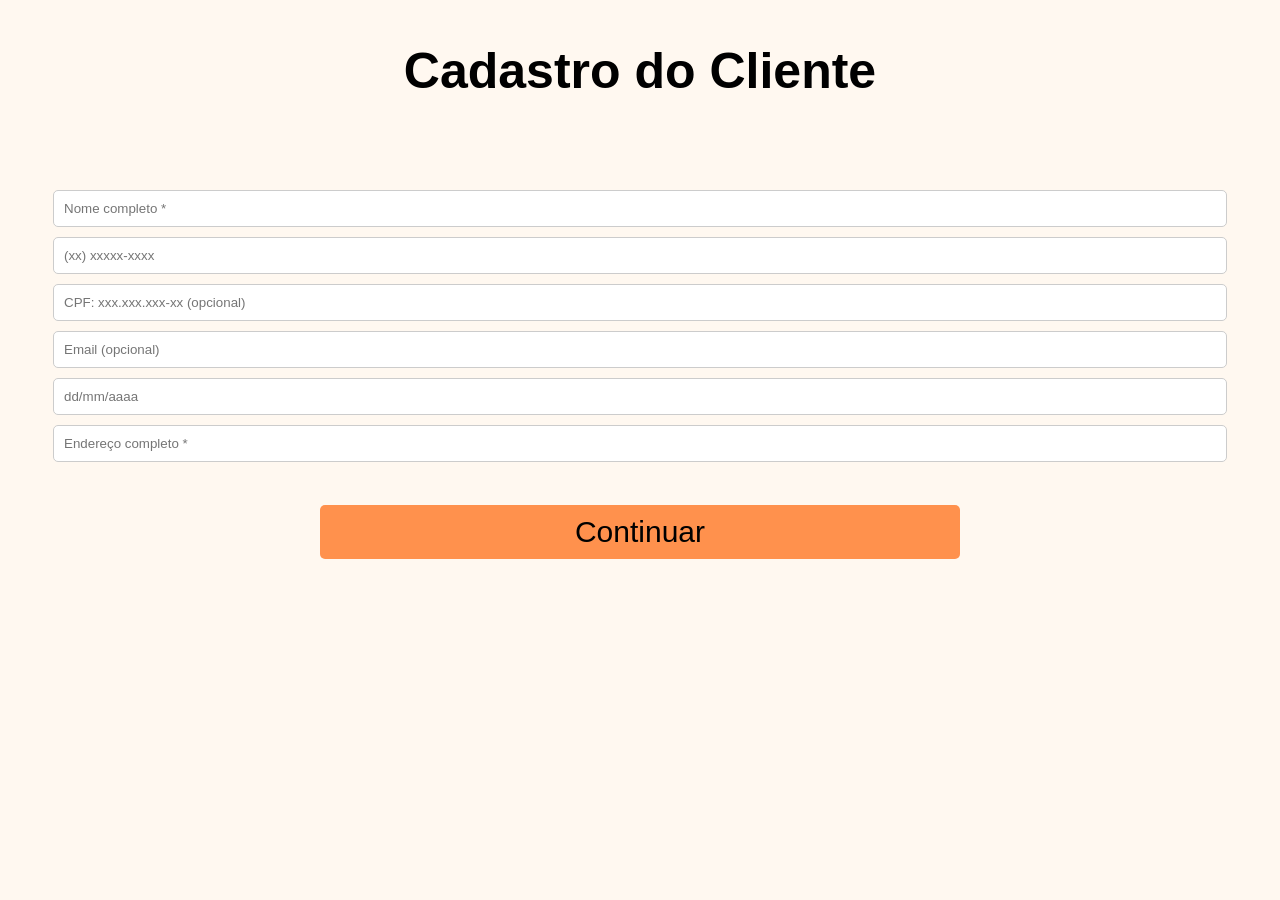
==== index.html @ 3e5bff9b "Add files via upload" ====
<!DOCTYPE html>
<html>
<head>
<meta charset="UTF-8">
<link rel="stylesheet" href="style.css">
<title>Cadastro</title>
</head>
<body>

<h2>Cadastro do Cliente</h2>

<input id="nome" type="text" placeholder="Nome completo *">

<input type="tel" id="telefone" placeholder="(xx) xxxxx-xxxx" oninput="mascaraTelefone(this)" maxlength="15">

<input id="cpf" type="text" 
placeholder="CPF: xxx.xxx.xxx-xx (opcional)">

<input id="email" type="email" 
placeholder="Email (opcional)">

<input type="text" id="nascimento" placeholder="dd/mm/aaaa" oninput="mascaraData(this)" maxlength="10">

<input id="endereco" type="text" 
placeholder="Endereço completo *">

<br>
<button onclick="irLGPD()">Continuar</button>

<p id="erro"></p>

<script src="script.js"></script>
</body>
</html>
---- style.css ----
body {
  font-family: Arial, sans-serif;
  text-align: center;
  background: #fff8f0;
  margin: 0;
  padding: 0;
  font-size: 20px
}

/* Container central */
.container {
  background: white;
  width: 320px;
  margin: 60px auto;
  padding: 20px;
  border-radius: 10px;
  box-shadow: 0px 0px 10px rgba(0,0,0,0.1);
}

/* Títulos */
h2 {
  margin-bottom: 90px;
  font-size: 50px;
}

/* Inputs */
input {
  display: block;
  width: 90%;
  margin: 10px auto;
  padding: 10px;
  border-radius: 5px;
  border: 1px solid #ccc;
  
}

/* Botões */
button {
  padding: 10px;
  margin: 10px;
  width: 50%;
  border: none;
  border-radius: 5px;
  background-color: #ff914d;
  color: black;
  cursor: pointer;
  font-size: 30px
  
}

.cardapio button {
  width: auto;
  margin: 5px;
  font-size: 20px;
}

.carrinho button {
  width: auto;
  margin: 5px;
  font-size: 20px;
}

/* Botão secundário */
button.secundario {
  background-color: #ccc;
  color: black;
}

/* Lista (cardápio) */
ul {
  list-style: none;
  padding: 0;
}

li {
  background: #fff;
  margin: 10px;
  padding: 10px;
  border-radius: 8px;
  box-shadow: 0px 0px 5px rgba(0,0,0,0.1);
  font-size: 30px
}

/* Mensagens */
#mensagem, #erro {
  margin-top: 10px;
  font-weight: bold;
  color: red;
}

/* Resumo */
#resumo, #resumoCarrinho {
  margin-top: 15px;
  padding: 10px;
  background: #fff;
  border-radius: 8px;
  font-size: 30px
}

/* Links */
a {
  display: inline-block;
  margin-top: 15px;
  text-decoration: none;
  color: #ff914d;
  font-weight: bold;
}
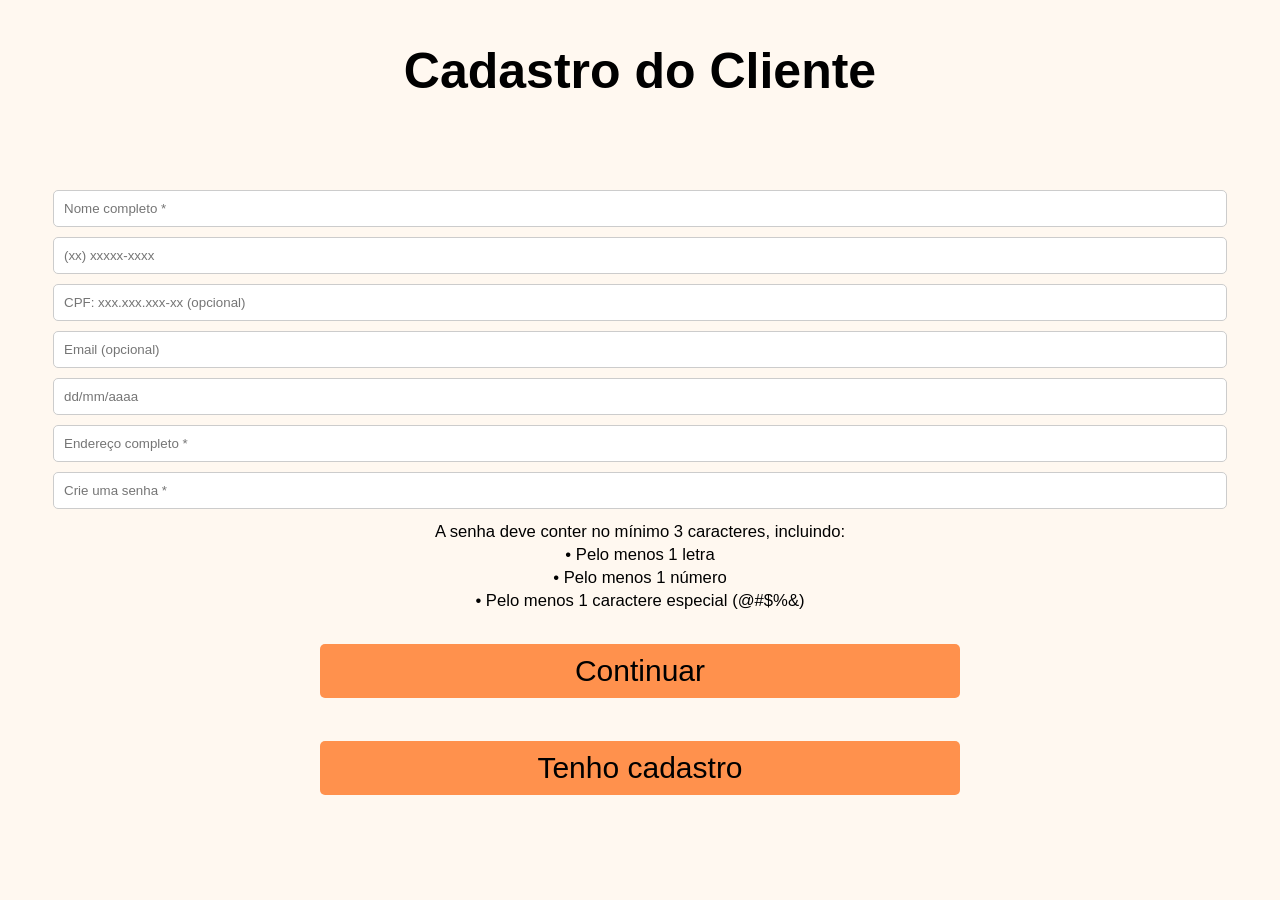
==== commit a0c1f654: "Add files via upload" ====
--- a/index.html
+++ b/index.html
@@ -2,6 +2,7 @@
 <html>
 <head>
 <meta charset="UTF-8">
+<meta name="viewport" content="width=device-width, initial-scale=1.0">
 <link rel="stylesheet" href="style.css">
 <title>Cadastro</title>
 </head>
@@ -24,11 +25,34 @@
 <input id="endereco" type="text" 
 placeholder="Endereço completo *">
 
-<br>
-<button onclick="irLGPD()">Continuar</button>
+<input id="senhaCadastro" type="password" placeholder="Crie uma senha *">
 
-<p id="erro"></p>
+<!-- CRITÉRIOS -->
+<small>
+A senha deve conter no mínimo 3 caracteres, incluindo:
+<br>• Pelo menos 1 letra
+<br>• Pelo menos 1 número
+<br>• Pelo menos 1 caractere especial (@#$%&)
+</small>
 
-<script src="script.js"></script>
+
+<br><br>
+
+
+<button type="button" onclick="irLGPD()">Continuar</button>
+
+
+<br><br>
+
+
+<button type="button" onclick="irLogin()">Tenho cadastro</button>
+
+<br><br>
+
+<p id="erro" style="color:red;"></p> 
+
+
+<script src="script.js" defer></script>
+
 </body>
 </html>
